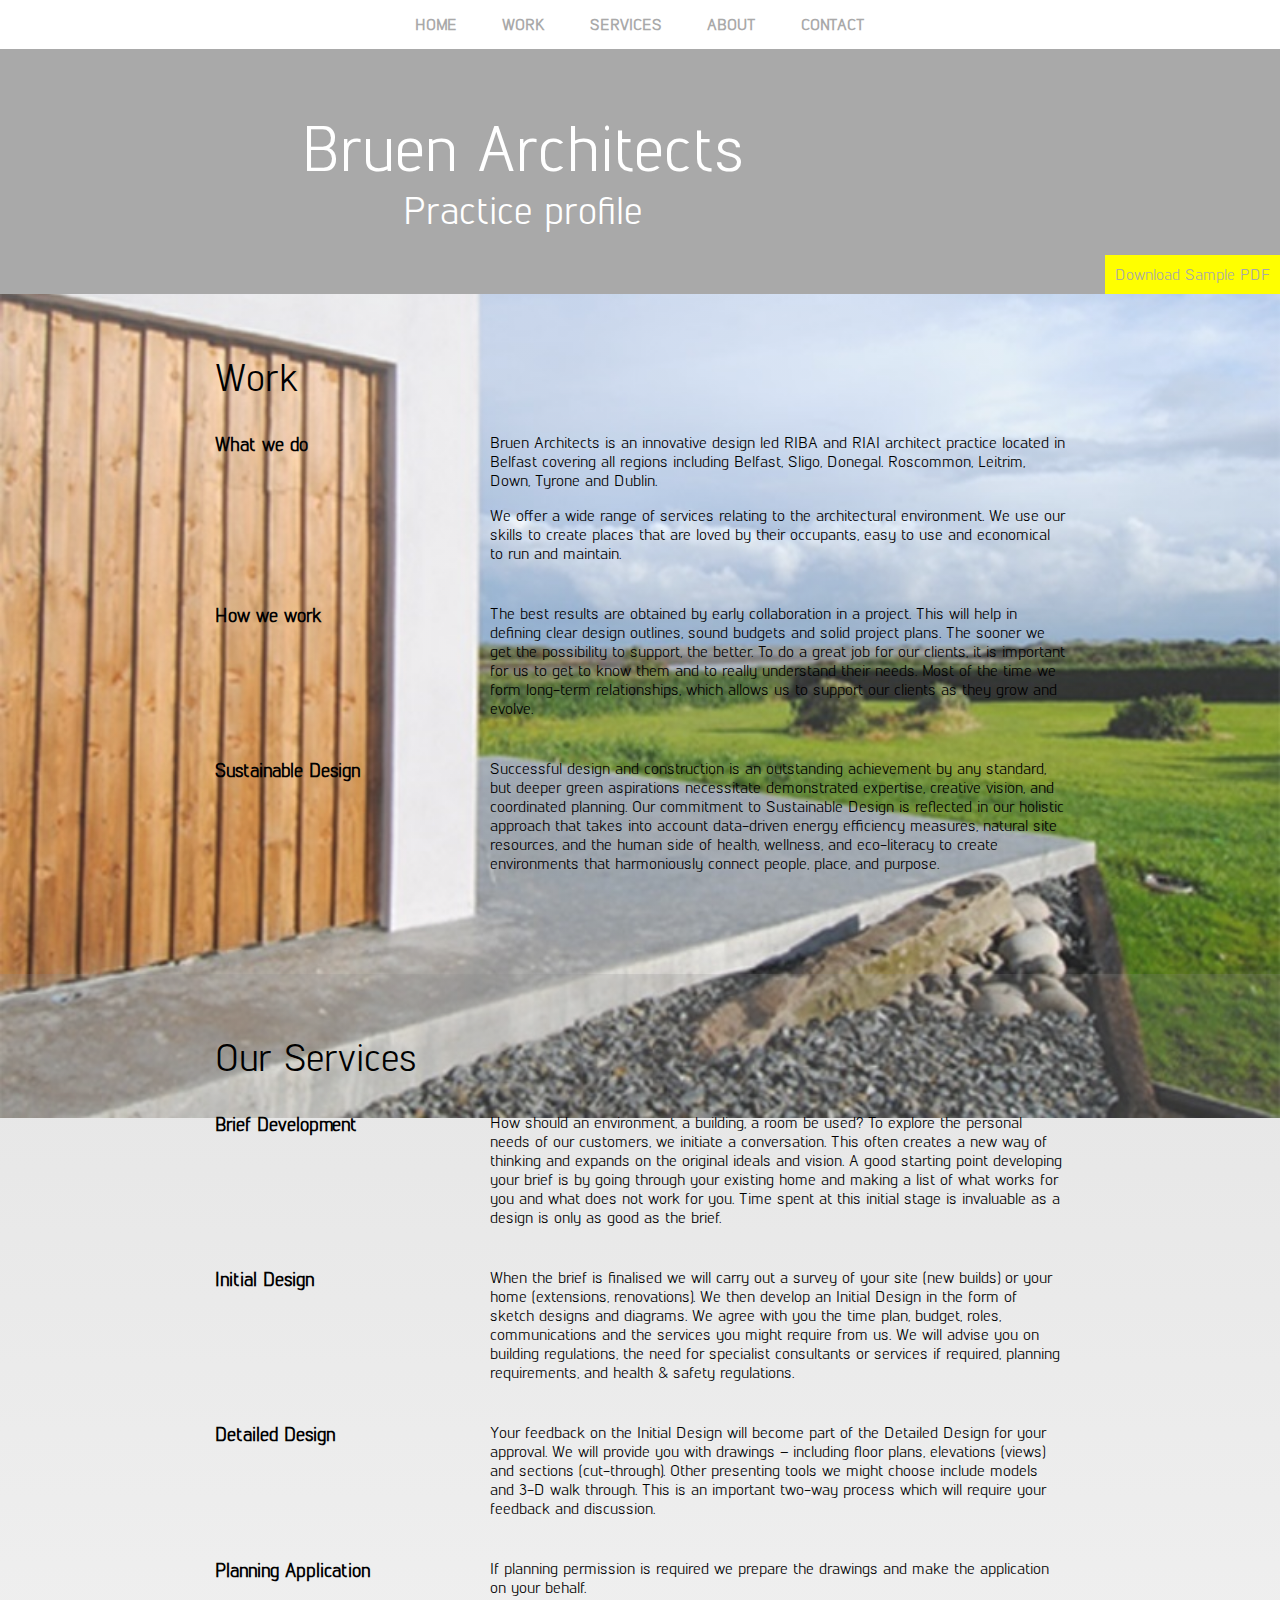
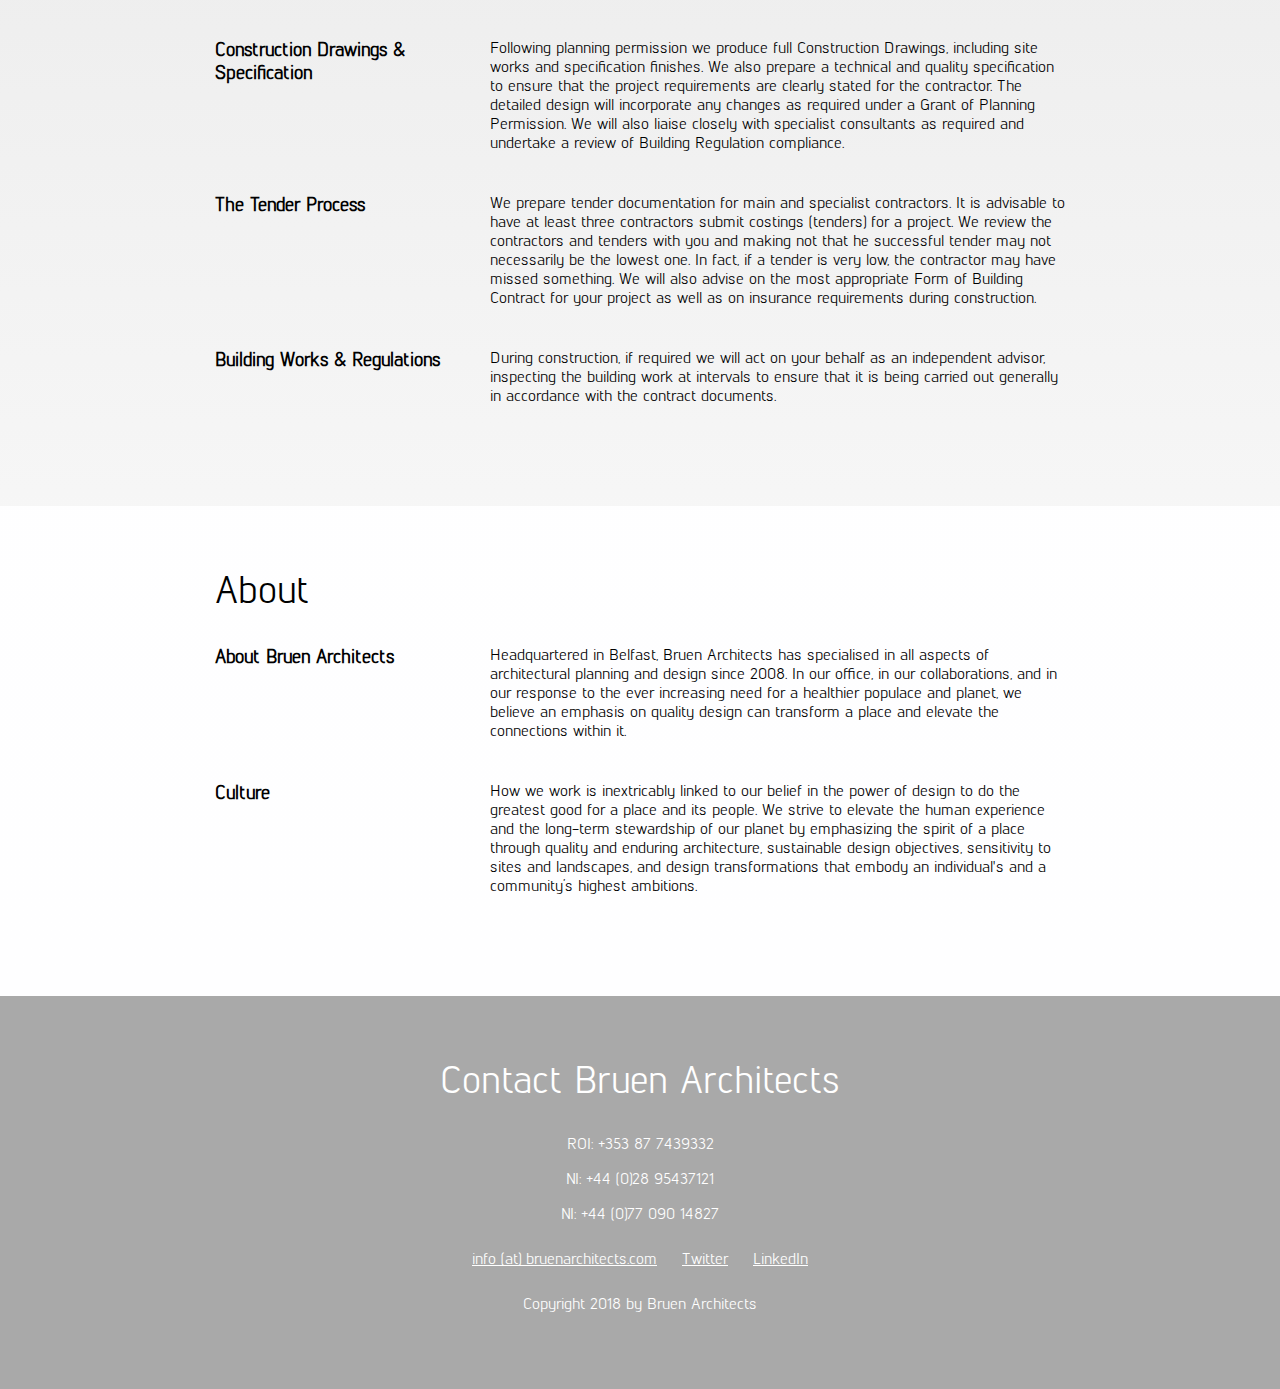
==== index.html @ 97c38aea "Add 4 html files plus css and images" ====
<!DOCTYPE html>
<html lang="en">
<head>
  <!-- Go to http://fontawesome.io/get-started/ to generate your own embed code! -->
  <!-- <script src="https://use.fontawesome.com/6e47fdd73a.js"></script> -->
  <meta charset="UTF-8">
  <meta name="viewport" content="width=device-width, initial-scale=1.0">
  <title>Bruen Architects</title>
  <link href="https://fonts.googleapis.com/css?family=Caveat|Open+Sans:400,700" rel="stylesheet">
  <link rel="stylesheet" href="css/styles.css">
</head>
<body>
  <!-- // Intro -->
  <header id="home">
    <a href="site.pdf" download class="btn download">Download Sample PDF</a>
    <nav>
      <a href="#home">Home</a>
      <a href="#work">Work</a>
      <a href="#services">Services</a>
      <a href="#about">About</a>
      <a href="#contact">Contact</a>
    </nav>
    <div class="content-wrap">
      <!-- <img class="profile-img col-narrow" src="images/Logo2.png" alt="Bruen Architects"> -->
      <!-- <div class="col-narrow"></div> -->
      <div class="col-wide">
        <h1 class="ctr-text">Bruen Architects</h1>
        <h2 class="ctr-text">Practice profile</h2>
        <!-- <br /> -->
        <!-- <h3>Bruen Architects is an innovative design led RIBA and RIAI architect practice located in Belfast covering all regions including  Belfast, Sligo, Donegal. Roscommon, Leitrim, Down, Tyrone and Dublin.</h3> -->
      </div>
    </div>
  </header>

  <main>
    <!-- // Work -->
    <section id="work" class="work">
      <div class="content-wrap">
        <h2>Work</h2>

        <!-- What we do -->
        <div class="col-narrow">
          <h3>What we do</h3>
          <!-- <p class="uppercase">Independent / Freelance</p> -->
        </div>

        <div class="col-wide job-description">
          <p>Bruen Architects is an innovative design led RIBA and RIAI architect practice located in Belfast covering all regions including  Belfast, Sligo, Donegal. Roscommon, Leitrim, Down, Tyrone and Dublin.</p>
          <p>We offer a wide range of services relating to the architectural environment. We use our skills to create places that are loved by their occupants, easy to use and economical to run and maintain.</p>
        </div>

        <!-- How we work -->
        <div class="col-narrow">
            <h3>How we work</h3>
            <!-- <p class="uppercase">Independent / Freelance</p> -->
          </div>
  
          <div class="col-wide job-description">
            <p>The best results are obtained by early collaboration in a project. This will help in defining clear design outlines, sound budgets and solid project plans. The sooner we get the possibility to support, the better.
                To do a great job for our clients, it is important for us to get to know them and to really understand their needs. Most of the time we form long-term relationships, which allows us to support our clients as they grow and evolve.</p>
          </div>        
          
        <!-- Sustainable Design -->
        <div class="col-narrow">
          <h3>Sustainable Design</h3>
          <!-- <p class="uppercase">Independent / Freelance</p> -->
        </div>

        <div class="col-wide job-description">
          <p>Successful design and construction is an outstanding achievement by any standard, but deeper green aspirations necessitate demonstrated expertise, creative vision, and coordinated planning. Our commitment to Sustainable Design is reflected in our holistic approach that takes into account data-driven energy efficiency measures, natural site resources, and the human side of health, wellness, and eco-literacy to create environments that harmoniously connect people, place, and purpose.</p>
        </div>

      </div>
    </section>

    <!-- // Our services -->
    <section id="services" class="services">
      <div class="content-wrap">
        <h2>Our Services</h2>

        <!-- Brief Development -->
        <div class="col-narrow">
            <h3>Brief Development</h3>
          </div>
  
          <div class="col-wide job-description">
            <p>How should an environment, a building, a room be used? To explore the personal needs of our customers, we initiate a conversation. This often creates a new way of thinking and expands on the original ideals and vision. 
              A good starting point developing your brief is by going through your existing home and making a list of what works for you and what does not work for you. Time spent at this initial stage is invaluable as a design is only as good as the brief.</p>
          </div>
  
          <!-- Initial Design -->
          <div class="col-narrow">
              <h3>Initial Design</h3>
            </div>
    
            <div class="col-wide job-description">
              <p>When the brief is finalised we will carry out a survey of your site (new builds) or your home (extensions, renovations). We then develop an Initial Design in the form of sketch designs and diagrams.
                  We agree with you the time plan, budget, roles, communications and the services you might require from us.
                  We will advise you on building regulations, the need for specialist consultants or services if required, planning requirements, and health & safety regulations.</p>
            </div> 
          
          <!-- Detailed Design -->
          <div class="col-narrow">
            <h3>Detailed Design</h3>
          </div>

          <div class="col-wide job-description">
            <p>Your feedback on the Initial Design will become part of the Detailed Design for your approval. We will provide you with drawings – including floor plans, elevations (views) and sections (cut-through).
                Other presenting tools we might choose include models and 3-D walk through. This is an important two-way process which will require your feedback and discussion.</p>
          </div>

          <!-- Planning Application -->
          <div class="col-narrow">
            <h3>Planning Application</h3>
          </div>
  
          <div class="col-wide job-description">
            <p>If planning permission is required we prepare the drawings and make the application on your behalf.</p>
          </div>

          <!-- Construction Drawings -->
          <div class="col-narrow">
              <h3>Construction Drawings & Specification</h3>
            </div>
    
            <div class="col-wide job-description">
              <p>Following planning permission we produce full Construction Drawings, including site works and specification finishes. We also prepare a technical and quality specification to ensure that the project requirements are clearly stated for the contractor.
                  The detailed design will incorporate any changes as required under a Grant of Planning Permission. We will also liaise closely with specialist consultants as required and undertake a review of Building Regulation compliance.</p>
            </div>

          <!-- Tender Process -->
          <div class="col-narrow">
              <h3>The Tender Process</h3>
            </div>
    
            <div class="col-wide job-description">
              <p>We prepare tender documentation for main and specialist contractors. It is advisable to have at least three contractors submit costings (tenders) for a project. 
                  We review the contractors and tenders with you and making not that he successful tender may not necessarily be the lowest one. In fact, if a tender is very low, the contractor may have missed something.
                  We will also advise on the most appropriate Form of Building Contract for your project as well as on insurance requirements during construction.</p>
            </div>

          <!-- Building Works & Regulations -->
          <div class="col-narrow">
              <h3>Building Works & Regulations</h3>
            </div>
    
            <div class="col-wide job-description">
              <p>During construction, if required we will act on your behalf as an independent advisor, inspecting the building work at intervals to ensure that it is being carried out generally in accordance with the contract documents.</p>
            </div>

      </div>
    </section>

    <!-- About -->
    <section id="about" class="about">
      <div class="content-wrap">
        <h2>About</h2>

        <div class="col-narrow">
          <h3>About Bruen Architects</h3>
        </div>

        <div class="col-wide job-description">
          <p>Headquartered in Belfast, Bruen Architects has specialised in all aspects of architectural planning and design since 2008. In our office, in our collaborations, and in our response to the ever increasing need for a healthier populace and planet, we believe an emphasis on quality design can transform a place and elevate the connections within it.</p>
        </div>

        <div class="col-narrow">
          <h3>Culture</h3>
        </div>

        <div class="col-wide job-description">
          <p>How we work is inextricably linked to our belief in the power of design to do the greatest good for a place and its people. We strive to elevate the human experience and the long-term stewardship of our planet by emphasizing the spirit of a place through quality and enduring architecture, sustainable design objectives, sensitivity to sites and landscapes, and design transformations that embody an individual's and a community’s highest ambitions. </p>
        </div>      

      </div>
    </section>
  </main>

  <!-- // Footer & contact info -->
  <footer id="contact">
    <div class="content-wrap">
      <h2>Contact Bruen Architects</h2>

      <!-- Social media links. Add or remove any networks. -->
      <div class="contact-info white-text">
        <p>ROI: +353 87 7439332</p>
        <p>NI: +44 (0)28 95437121</p>
        <p>NI: +44 (0)77 090 14827</p>
        <a href="mailto:info@bruenarchitects.com">info (at) bruenarchitects.com</a>
        <a href="https://twitter.com/"><i class="fa fa-twitter" aria-hidden="true"></i><span class="sr-only">Twitter</span></a>
        <a href="https://www.linkedin.com/in/johnbruen/">LinkedIn</a>
      </div>

      <p>Copyright 2018 by Bruen Architects</p>
    </div>
  </footer>
</body>
</html>
---- css/styles.css ----
/* Color Palette
#2B2D42 - dark blue
#8D99AE - light blue
#EDF2F4 - blue/white
#EF233C - red
*/
@font-face {
  font-family: Lintel;
  src: url(Lintel-Regular.ttf);
  font-weight:400;
} 

/* Global styles
-------------------------*/
/* apply a natural box layout model to all elements, but allowing components to change */
html {
  box-sizing: border-box;
}
*, *:before, *:after {
  box-sizing: inherit;
}
body {
  /* font-family: 'Open Sans', sans-serif; */
  font-family: "Lintel", "Helvetica Neue", Helvetica, Arial, sans-serif;
  margin: 0;
}
h1, h2 {
  /* font-family: 'Caveat', cursive; */
  font-family: "Lintel", "Helvetica Neue", Helvetica, Arial, sans-serif;
  font-weight: 400;
}
h1 {
  /* font-size: 70px; */
  font-size: 5vw;
  margin: 0;
}
h2 {
  /* font-size: 40px; */
  font-size: 3vw;
  margin-top: 0;
}
h3 {
  margin: 0;
}
a {
  /* color: #EF233C; */
  color: darkgray;
}
a:hover {
  text-decoration: none;
}
.content-wrap {
  max-width: 950px;
  margin: 0 auto;
  padding: 60px 50px;
  overflow: hidden;
}
.uppercase {
  text-transform: uppercase;
}

/* Download button */
.btn {
  text-decoration: none;
  /* background: #EF233C; */
  background: yellow;
  /* color: white; */
  color: darkgrey;
  padding: 10px;
  display: inline-block;
}


/* Header and Footer
-------------------------*/
header, footer {
  /* background: #2B2D42; */
  background: darkgray;
  /* color: #8D99AE; */
  color: white;
}
/* header */
header {
  padding-top: 50px;
  position: relative;
}
header h1, header h2 {
  color: white;
  margin: 0;
}
.profile-img {
  border-radius: 50%;
}
.download {
  position: absolute;
  bottom: 0;
  right: 0;
}

/* footer */
footer {
  text-align: center;
}
.contact-info a {
  padding: 10px;
  display: inline-block;
}


/* Navigation
-------------------------*/
nav {
  text-align: center;
  background: white;
  position: fixed;
  top: 0;
  width: 100%;
  /*z-index: 100;*/
}
nav a {
  display: inline-block;
  padding: 15px 20px;
  text-decoration: none;
  text-transform: uppercase;
  font-weight: 700;
}


/* Work 
-------------------------*/
.work {
  background: white;
  /* background: linear-gradient(rgb(254, 254, 255), rgba(237, 240, 245, 0.5)), */
  background: linear-gradient(rgba(237, 240, 245, 0.3), rgb(254, 254, 255, 0.1)),
    /* url(../images/model4.jpg) no-repeat fixed; */
    url(../images/model8-3.jpg) no-repeat fixed;
  background-size: cover;
}
h3 ~ p {
  margin: 0;
}
.job-description {
  margin-bottom: 25px;
}
.job-description p:first-of-type {
  margin-top: 0;
}

/* Services
-------------------------*/
.services {
  /* background: linear-gradient(rgba(141, 153, 174, 0.8), rgba(141, 153, 174, 0.5)), */
  /* background: linear-gradient(rgba(201, 203, 208, 0.8), rgba(201, 203, 208, 0.5)), */
  background: linear-gradient(rgba(169, 169, 169, 0.3), rgba(169, 169, 169, 0.1)),
              /* url(../images/model4.jpg) no-repeat fixed; */
              /* url(../images/model8-4.jpg) no-repeat fixed; */
              url(../images/model8-3.jpg) no-repeat fixed;
  background-size: cover;
}

p + h3 {
  margin-top: 30px;
}


/* Me new 
-------------------------*/
.about {
  /* background: linear-gradient(rgba(141, 153, 174, 0.8), rgba(141, 153, 174, 0.5)), */
  /* background: linear-gradient(rgba(201, 203, 208, 0.8), rgba(201, 203, 208, 0.5)), */
  background: linear-gradient(rgba(254, 254, 255, 0.8), rgba(254, 254, 255)),
              /* url(../images/model8-4.jpg) no-repeat fixed; */
              url(../images/model4.jpg) no-repeat fixed;
  background-size: cover;
}

div.white-text a {
  color: white;
}

.ctr-text {
  text-align: center;
}



/* Media Queries
-------------------------*/
@media (min-width: 900px) {
  .col-narrow {
    width: 30%;
    float: left;
  }
  .col-wide {
    width: 70%;
    float: left;
    padding-left: 20px;
  }
}
@media (max-width: 899px){
  header {
    text-align: center;
  }
  .profile-img {
    width: 200px;
  }
}
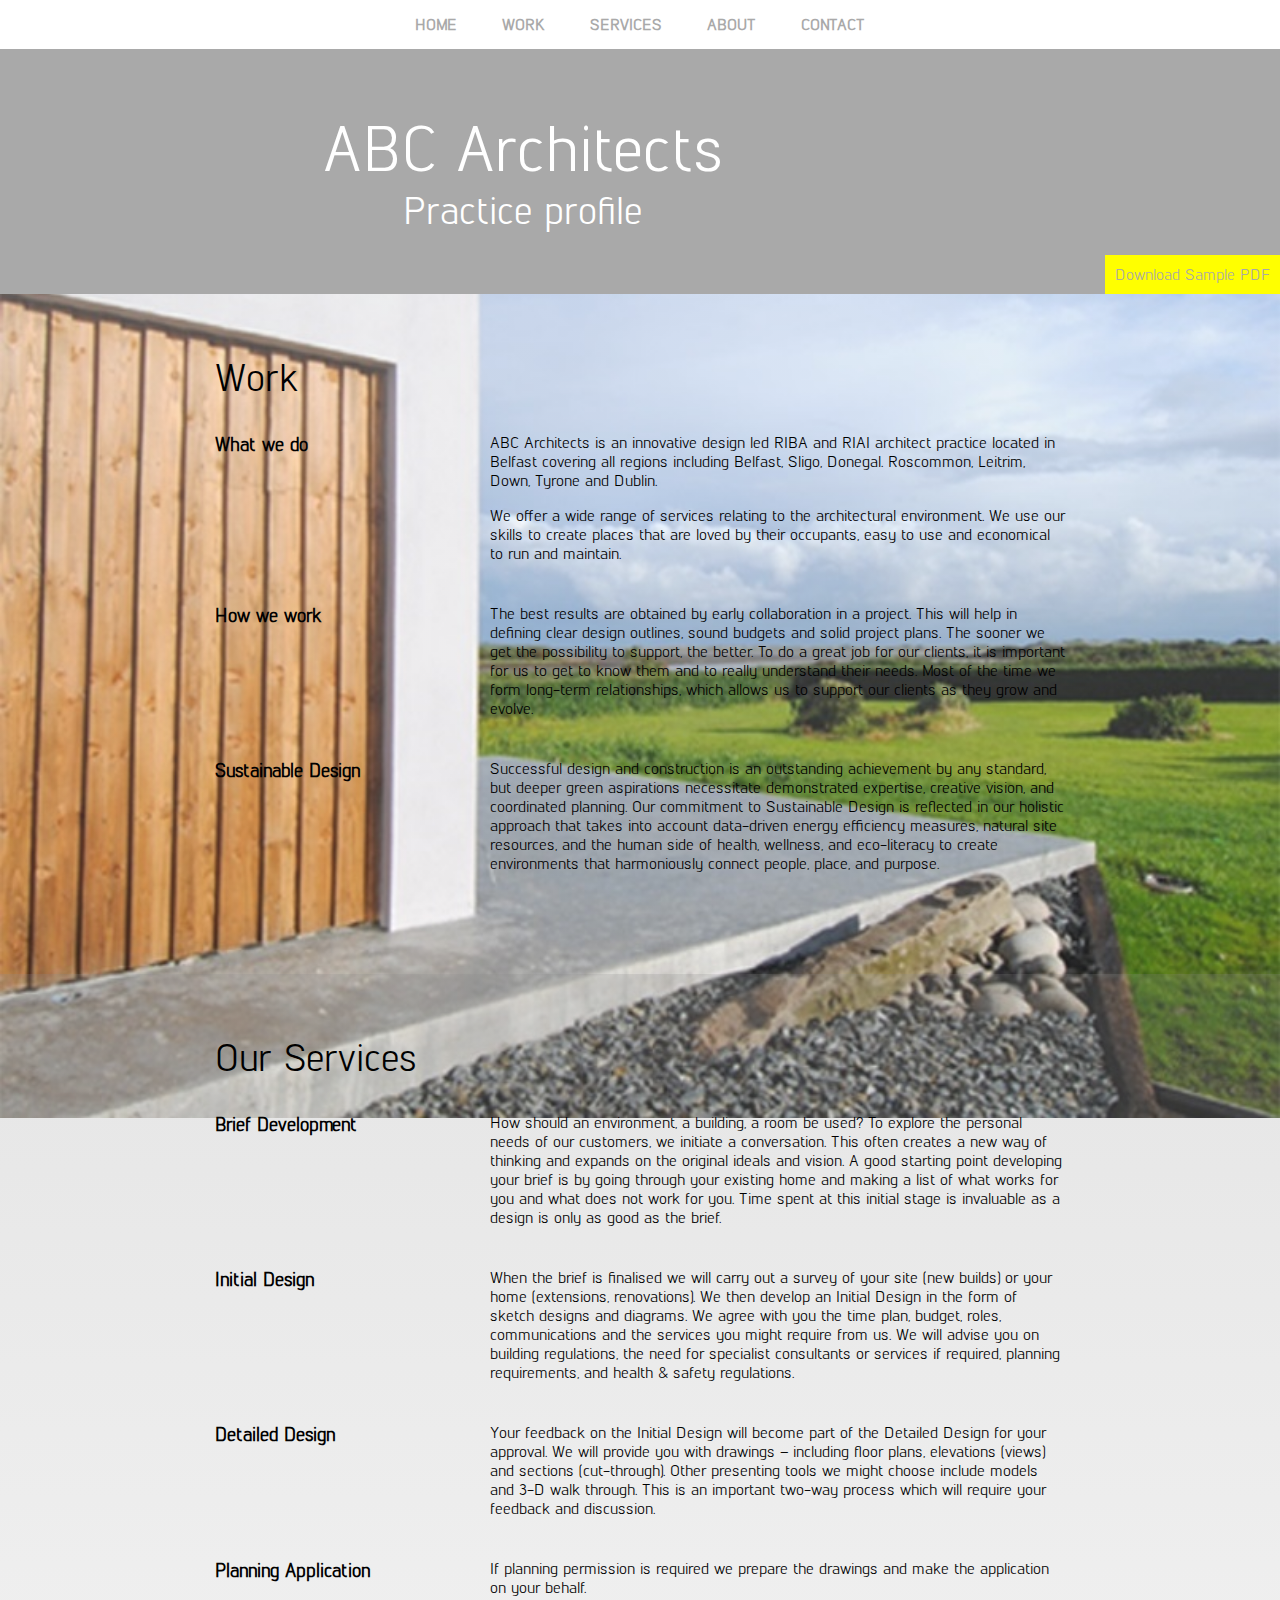
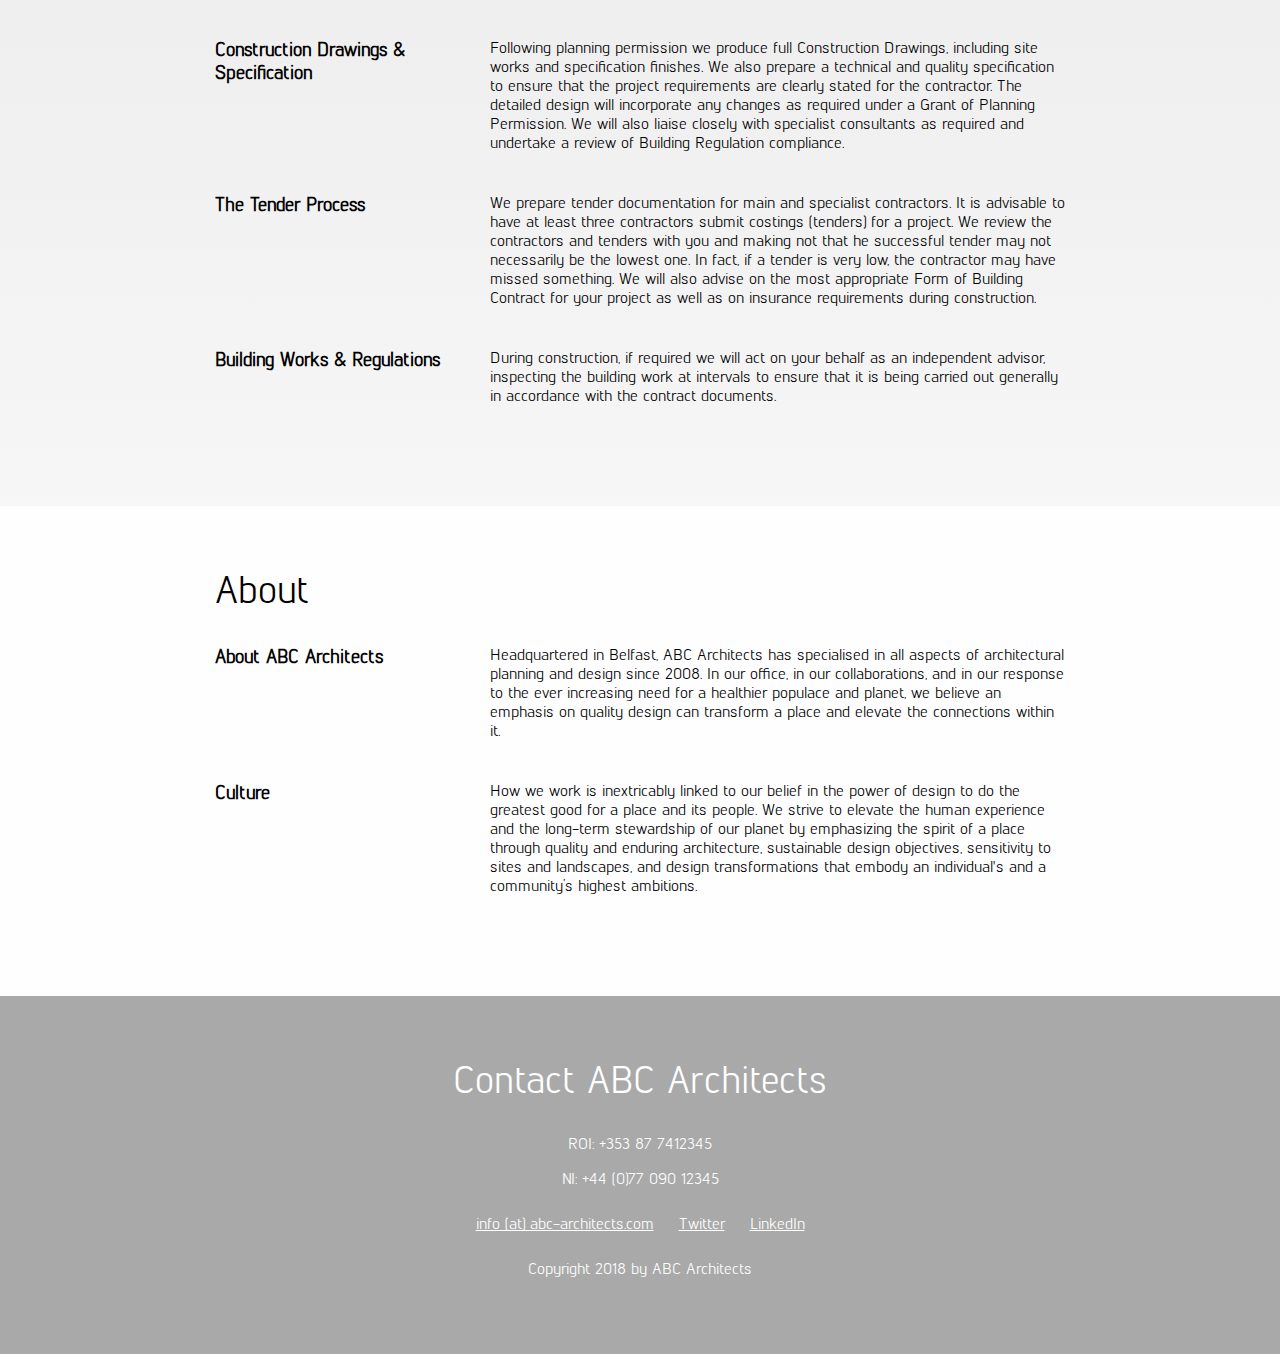
==== commit 736505e9: "Revert "Add 4 html files plus css and images"" ====
--- a/index.html
+++ b/index.html
@@ -5,7 +5,7 @@
   <!-- <script src="https://use.fontawesome.com/6e47fdd73a.js"></script> -->
   <meta charset="UTF-8">
   <meta name="viewport" content="width=device-width, initial-scale=1.0">
-  <title>Bruen Architects</title>
+  <title>ABC Architects</title>
   <link href="https://fonts.googleapis.com/css?family=Caveat|Open+Sans:400,700" rel="stylesheet">
   <link rel="stylesheet" href="css/styles.css">
 </head>
@@ -21,13 +21,11 @@
       <a href="#contact">Contact</a>
     </nav>
     <div class="content-wrap">
-      <!-- <img class="profile-img col-narrow" src="images/Logo2.png" alt="Bruen Architects"> -->
+      <!-- <img class="profile-img col-narrow" src="images/Logo2.png" alt="ABC Architects"> -->
       <!-- <div class="col-narrow"></div> -->
       <div class="col-wide">
-        <h1 class="ctr-text">Bruen Architects</h1>
+        <h1 class="ctr-text">ABC Architects</h1>
         <h2 class="ctr-text">Practice profile</h2>
-        <!-- <br /> -->
-        <!-- <h3>Bruen Architects is an innovative design led RIBA and RIAI architect practice located in Belfast covering all regions including  Belfast, Sligo, Donegal. Roscommon, Leitrim, Down, Tyrone and Dublin.</h3> -->
       </div>
     </div>
   </header>
@@ -45,7 +43,7 @@
         </div>
 
         <div class="col-wide job-description">
-          <p>Bruen Architects is an innovative design led RIBA and RIAI architect practice located in Belfast covering all regions including  Belfast, Sligo, Donegal. Roscommon, Leitrim, Down, Tyrone and Dublin.</p>
+          <p>ABC Architects is an innovative design led RIBA and RIAI architect practice located in Belfast covering all regions including  Belfast, Sligo, Donegal. Roscommon, Leitrim, Down, Tyrone and Dublin.</p>
           <p>We offer a wide range of services relating to the architectural environment. We use our skills to create places that are loved by their occupants, easy to use and economical to run and maintain.</p>
         </div>
 
@@ -157,11 +155,11 @@
         <h2>About</h2>
 
         <div class="col-narrow">
-          <h3>About Bruen Architects</h3>
+          <h3>About ABC Architects</h3>
         </div>
 
         <div class="col-wide job-description">
-          <p>Headquartered in Belfast, Bruen Architects has specialised in all aspects of architectural planning and design since 2008. In our office, in our collaborations, and in our response to the ever increasing need for a healthier populace and planet, we believe an emphasis on quality design can transform a place and elevate the connections within it.</p>
+          <p>Headquartered in Belfast, ABC Architects has specialised in all aspects of architectural planning and design since 2008. In our office, in our collaborations, and in our response to the ever increasing need for a healthier populace and planet, we believe an emphasis on quality design can transform a place and elevate the connections within it.</p>
         </div>
 
         <div class="col-narrow">
@@ -179,19 +177,18 @@
   <!-- // Footer & contact info -->
   <footer id="contact">
     <div class="content-wrap">
-      <h2>Contact Bruen Architects</h2>
+      <h2>Contact ABC Architects</h2>
 
       <!-- Social media links. Add or remove any networks. -->
       <div class="contact-info white-text">
-        <p>ROI: +353 87 7439332</p>
-        <p>NI: +44 (0)28 95437121</p>
-        <p>NI: +44 (0)77 090 14827</p>
-        <a href="mailto:info@bruenarchitects.com">info (at) bruenarchitects.com</a>
+        <p>ROI: +353 87 7412345</p>
+        <p>NI: +44 (0)77 090 12345</p>
+        <a href="mailto:info@abc-architects.com">info (at) abc-architects.com</a>
         <a href="https://twitter.com/"><i class="fa fa-twitter" aria-hidden="true"></i><span class="sr-only">Twitter</span></a>
-        <a href="https://www.linkedin.com/in/johnbruen/">LinkedIn</a>
+        <a href="https://www.linkedin.com/in/abc-architects/">LinkedIn</a>
       </div>
 
-      <p>Copyright 2018 by Bruen Architects</p>
+      <p>Copyright 2018 by ABC Architects</p>
     </div>
   </footer>
 </body>
